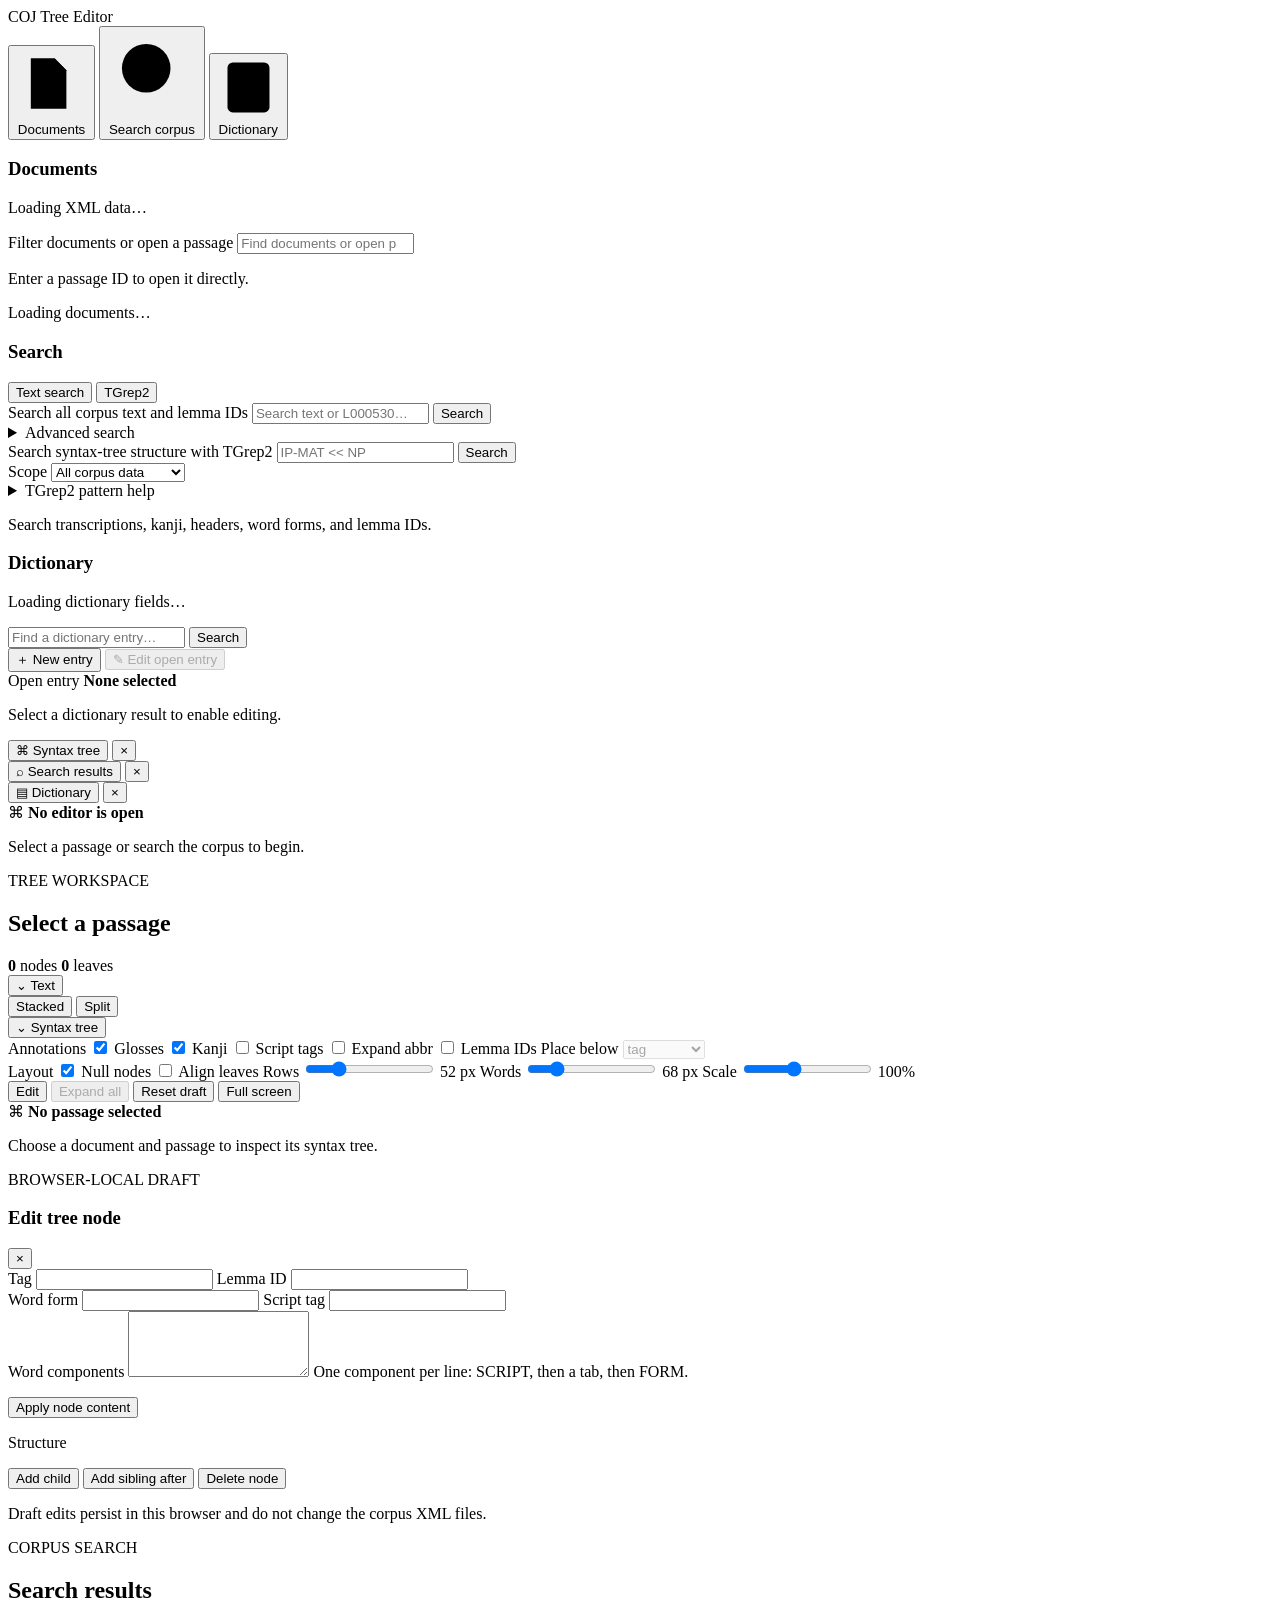
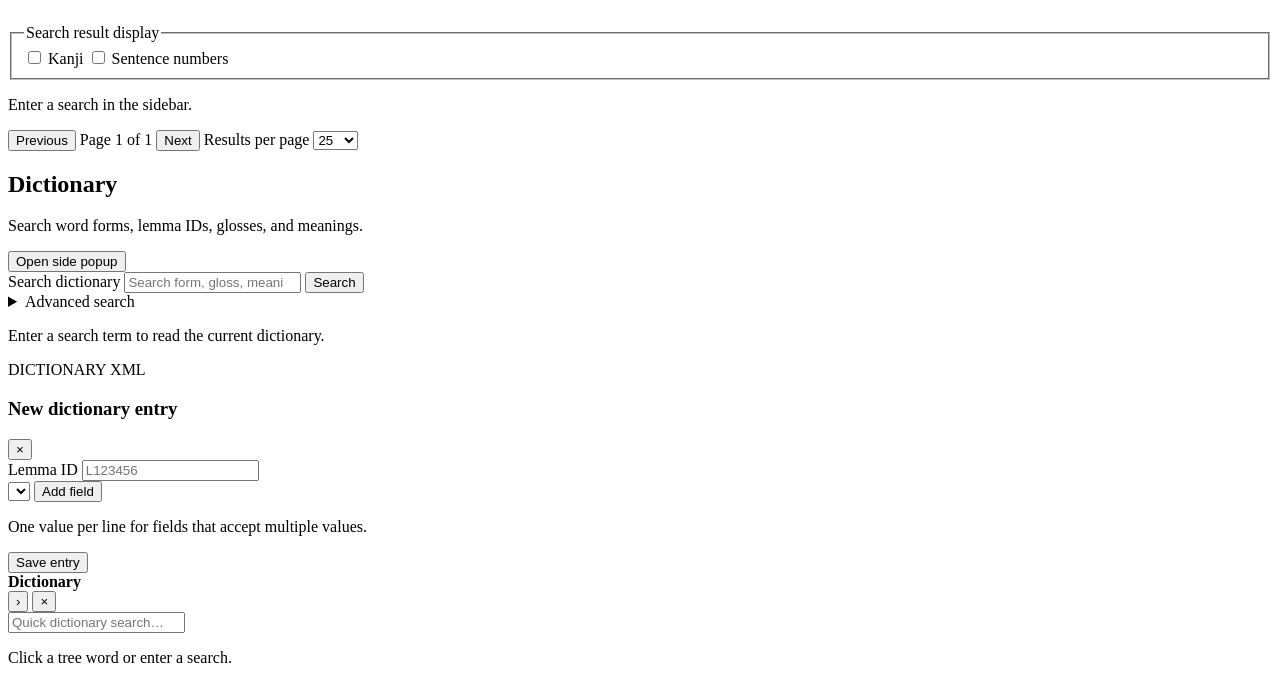
==== treditor/templates/index.html @ b29018e0 "Added Expand abbr Function between Script tags and Lemma IDs" ====
<!doctype html>
<html lang="en">
<head>
  <meta charset="utf-8">
  <meta name="viewport" content="width=device-width, initial-scale=1">
  <title>COJ Tree Editor</title>
  <link rel="stylesheet" href="/static/style.css">
</head>
<body>
  <header class="app-header">
    <div class="brand">
      <span class="brand-mark">COJ</span>
      <span class="brand-name">Tree Editor</span>
    </div>
  </header>

  <main class="workspace">
    <nav class="activity-bar" aria-label="Primary activity">
      <button type="button" id="activity-explorer" class="activity-button active" data-sidebar-view="explorer" aria-label="Documents" title="Documents" aria-pressed="true">
        <svg viewBox="0 0 24 24" aria-hidden="true">
          <path d="M5 3.5h8l4 4v13H5z"/>
          <path d="M13 3.5v4h4M8 11h6M8 15h6"/>
          <circle cx="8" cy="11" r="1"/><circle cx="14" cy="11" r="1"/><circle cx="11" cy="15" r="1"/>
        </svg>
        <span class="sr-only">Documents</span>
      </button>
      <button type="button" id="activity-search" class="activity-button" data-sidebar-view="search" aria-label="Search corpus" title="Search corpus" aria-pressed="false">
        <svg viewBox="0 0 24 24" aria-hidden="true">
          <circle cx="10.5" cy="10.5" r="6.5"/>
          <path d="m15.5 15.5 5 5"/>
        </svg>
        <span class="sr-only">Search corpus</span>
      </button>
      <button type="button" id="activity-dictionary" class="activity-button" data-sidebar-view="dictionary" data-open-editor="dictionary" aria-label="Dictionary" title="Dictionary" aria-pressed="false">
        <svg viewBox="0 0 24 24" aria-hidden="true">
          <rect x="4" y="2.5" width="16" height="19" rx="2"/>
          <path d="M8 2.5v19M11 16l2.2-8h1.6l2.2 8M11.8 13h4.4"/>
          <path d="M5.6 7.2h.8M5.6 11.2h.8M5.6 15.2h.8"/>
        </svg>
        <span class="sr-only">Dictionary</span>
      </button>
    </nav>

    <aside id="primary-sidebar" class="navigation-pane" aria-label="Sidebar">
      <section id="sidebar-explorer" class="sidebar-view documents-pane" aria-label="Documents">
        <div class="pane-heading">
          <h1>Documents</h1>
          <p id="data-summary" class="sidebar-data-summary">Loading XML data…</p>
        </div>
        <label class="search-field">
          <span class="sr-only">Filter documents or open a passage</span>
          <input id="document-search" type="search" placeholder="Find documents or open passages" autocomplete="off">
        </label>
        <p id="search-message" class="search-message">Enter a passage ID to open it directly.</p>
        <div id="document-groups" class="document-groups">
          <div class="loading-card">Loading documents…</div>
        </div>
      </section>

      <section id="sidebar-search" class="sidebar-view search-sidebar hidden" aria-label="Search">
        <div class="pane-heading">
          <h1>Search</h1>
        </div>
        <div class="search-mode-switch" role="tablist" aria-label="Search type">
          <button type="button" id="search-mode-text" class="active" role="tab" aria-selected="true">Text search</button>
          <button type="button" id="search-mode-tgrep" role="tab" aria-selected="false">TGrep2</button>
        </div>
        <div id="text-search-controls">
          <form id="global-search-form" class="global-search-form">
            <label class="search-field">
              <span class="sr-only">Search all corpus text and lemma IDs</span>
              <input id="global-search" type="search" placeholder="Search text or L000530…" autocomplete="off">
            </label>
            <button type="submit" class="primary-button">Search</button>
          </form>
          <details id="corpus-search-advanced" class="advanced-search">
            <summary>Advanced search</summary>
            <div class="advanced-search-fields">
              <label>Scope
                <select id="corpus-search-scope">
                  <option value="text,trees">All corpus data</option>
                  <option value="text">Texts under editing</option>
                  <option value="trees">Uploaded trees</option>
                </select>
              </label>
              <fieldset>
                <legend>Search in</legend>
                <label><input type="checkbox" name="corpus-field" value="transcription" checked> Transcription</label>
                <label><input type="checkbox" name="corpus-field" value="kanji" checked> Kanji</label>
                <label><input type="checkbox" name="corpus-field" value="word_forms" checked> Word forms</label>
                <label><input type="checkbox" name="corpus-field" value="lemma_ids" checked> Lemma IDs</label>
              </fieldset>
              <fieldset class="corpus-match-options">
                <legend>Match</legend>
                <label><span class="sr-only">Match mode</span>
                  <select id="corpus-search-match">
                    <option value="contains">Contains</option>
                    <option value="whole">Whole word</option>
                    <option value="exact">Exact field</option>
                  </select>
                </label>
                <label><input type="checkbox" id="corpus-search-ignore-spaces"> Ignore spaces</label>
                <label><input type="checkbox" id="corpus-search-case"> Match case</label>
              </fieldset>
            </div>
          </details>
        </div>
        <div id="tgrep-search-controls" class="hidden">
          <form id="tgrep-search-form" class="global-search-form">
            <label class="search-field">
              <span class="sr-only">Search syntax-tree structure with TGrep2</span>
              <input id="tgrep-search" type="text" placeholder="IP-MAT &lt;&lt; NP" autocomplete="off" spellcheck="false">
            </label>
            <button type="submit" class="primary-button">Search</button>
          </form>
          <label class="tgrep-scope">Scope
            <select id="tgrep-search-scope">
              <option value="text,trees">All corpus data</option>
              <option value="text">Texts under editing</option>
              <option value="trees">Uploaded trees</option>
            </select>
          </label>
          <details class="advanced-search tgrep-help">
            <summary>TGrep2 pattern help</summary>
            <div class="tgrep-help-content">
              <p>Node labels are exact; wrap a label in <code>/…/</code> for a regular expression. Multiple relationships are ANDed.</p>
              <dl>
                <div><dt><code>A &lt; B</code></dt><dd>A immediately dominates B</dd></div>
                <div><dt><code>A &lt;&lt; B</code></dt><dd>A dominates B</dd></div>
                <div><dt><code>A &gt; B</code></dt><dd>A is immediately dominated by B</dd></div>
                <div><dt><code>A $ B</code></dt><dd>A and B are sisters</dd></div>
                <div><dt><code>A . B</code></dt><dd>A immediately precedes B</dd></div>
                <div><dt><code>A .. B</code></dt><dd>A precedes B</dd></div>
                <div><dt><code>A !&lt;&lt; B</code></dt><dd>A does not dominate B</dd></div>
              </dl>
              <p>COJ selectors: <code>tag=</code>, <code>form=</code>, <code>lemma=</code>, and <code>phon=</code>. Use <code>__</code> for any node. Multiple attributes on one node must be grouped in brackets, for example <code>[form=no &amp; phon=PHON]</code>.</p>
              <div class="tgrep-examples" aria-label="Example patterns">
                <button type="button" data-tgrep-example="IP-MAT &lt;&lt; NP">IP-MAT &lt;&lt; NP</button>
                <button type="button" data-tgrep-example="IP-MAT &lt; IP-ARG &lt; VB">IP-MAT &lt; IP-ARG &lt; VB</button>
                <button type="button" data-tgrep-example="lemma=L000530">lemma=L000530</button>
                <button type="button" data-tgrep-example="[form=no &amp; phon=PHON]">[form=no &amp; phon=PHON]</button>
                <button type="button" data-tgrep-example="NP &lt;&lt; [form=no &amp; phon=PHON]">NP &lt;&lt; [form=no &amp; phon=PHON]</button>
              </div>
              <p class="tgrep-help-note">This editor supports the flat core of TGrep2 patterns; grouped subpatterns and named-node backreferences are not included.</p>
            </div>
          </details>
        </div>
        <p id="global-search-message" class="search-message">Search transcriptions, kanji, headers, word forms, and lemma IDs.</p>
      </section>

      <section id="sidebar-dictionary" class="sidebar-view dictionary-sidebar hidden" aria-label="Dictionary">
        <div class="pane-heading">
          <h1>Dictionary</h1>
          <p id="dictionary-sidebar-summary">Loading dictionary fields…</p>
        </div>
        <form id="dictionary-sidebar-search" class="sidebar-dictionary-search">
          <input id="dictionary-sidebar-input" type="search" placeholder="Find a dictionary entry…" autocomplete="off" aria-label="Find a dictionary entry">
          <button type="submit" class="primary-button">Search</button>
        </form>
        <div class="dictionary-sidebar-actions">
          <button type="button" id="new-dictionary-entry" class="primary-button">＋ New entry</button>
          <button type="button" id="edit-dictionary-entry" class="tool-button" disabled>✎ Edit open entry</button>
        </div>
        <div class="dictionary-sidebar-selection">
          <span>Open entry</span>
          <strong id="dictionary-selected-entry">None selected</strong>
          <p>Select a dictionary result to enable editing.</p>
        </div>
      </section>
    </aside>

    <section class="detail-pane">
      <nav id="editor-tabs" class="editor-tabs hidden" aria-label="Open editors">
        <div id="editor-tab-tree" class="editor-tab hidden" data-editor-tab="tree">
          <button type="button" class="editor-tab-label" data-editor-page="tree">
            <span class="editor-tab-icon" aria-hidden="true">⌘</span>
            <span id="editor-tree-label">Syntax tree</span>
          </button>
          <button type="button" class="editor-tab-close" data-close-editor="tree" aria-label="Close syntax tree">×</button>
        </div>
        <div id="editor-tab-search" class="editor-tab hidden" data-editor-tab="search">
          <button type="button" class="editor-tab-label" data-editor-page="search">
            <span class="editor-tab-icon" aria-hidden="true">⌕</span>
            <span>Search results</span>
          </button>
          <button type="button" class="editor-tab-close" data-close-editor="search" aria-label="Close search results">×</button>
        </div>
        <div id="editor-tab-dictionary" class="editor-tab hidden" data-editor-tab="dictionary">
          <button type="button" class="editor-tab-label" data-editor-page="dictionary">
            <span class="editor-tab-icon" aria-hidden="true">▤</span>
            <span>Dictionary</span>
          </button>
          <button type="button" class="editor-tab-close" data-close-editor="dictionary" aria-label="Close dictionary">×</button>
        </div>
      </nav>

      <section id="editor-empty" class="editor-empty">
        <span class="empty-icon" aria-hidden="true">⌘</span>
        <strong>No editor is open</strong>
        <p>Select a passage or search the corpus to begin.</p>
      </section>

      <section id="editor-page-tree" class="editor-page hidden">
        <div class="detail-header">
          <div>
            <p id="detail-breadcrumb" class="eyebrow">TREE WORKSPACE</p>
            <h2 id="detail-title">Select a passage</h2>
          </div>
          <div id="tree-stats" class="tree-stats hidden" aria-label="Tree statistics">
            <span><strong id="node-count">0</strong> nodes</span>
            <span><strong id="leaf-count">0</strong> leaves</span>
          </div>
        </div>

        <section class="tab-content" id="tab-tree">
          <section id="text-panel" class="text-panel hidden" aria-label="Text">
            <header class="text-panel-header">
              <button type="button" id="toggle-text" class="text-panel-toggle" aria-expanded="true" aria-controls="text-panel-body">
                <span class="disclosure-icon" aria-hidden="true">⌄</span>
                <span>Text</span>
              </button>
              <div class="text-layout-switch" aria-label="Text layout">
                <button type="button" data-text-layout="stacked">Stacked</button>
                <button type="button" class="active" data-text-layout="two-column">Split</button>
              </div>
            </header>
            <div id="text-panel-body" class="text-panel-body">
              <div id="raw-text-lines" class="raw-text-lines two-column"></div>
            </div>
          </section>

          <section id="tree-panel" class="tree-panel">
            <header class="tree-panel-header">
              <button type="button" id="toggle-tree-panel" class="tree-panel-toggle" aria-expanded="true" aria-controls="tree-panel-body">
                <span class="disclosure-icon" aria-hidden="true">⌄</span>
                <span>Syntax tree</span>
              </button>
            </header>
            <div id="tree-panel-body" class="tree-panel-body">
              <div class="tree-toolbar" aria-label="Tree display settings">
                <div class="toolbar-group annotation-settings">
                  <span class="toolbar-label">Annotations</span>
                  <label class="toggle"><input type="checkbox" id="tog-gloss" checked> Glosses</label>
                  <label class="toggle"><input type="checkbox" id="tog-tree-kanji" checked> Kanji</label>
                  <label class="toggle"><input type="checkbox" id="tog-phon"> Script tags</label>
                  <label class="toggle"><input type="checkbox" id="tog-full-tags"> Expand abbr</label>
                  <label class="toggle"><input type="checkbox" id="tog-lemma"> Lemma IDs</label>
                  <label id="lemma-position-control" class="select-control hidden">
                    <span>Place below</span>
                    <select id="lemma-position" disabled>
                      <option value="tag" selected>tag</option>
                      <option value="form">word form</option>
                    </select>
                  </label>
                </div>
                <div class="toolbar-group layout-settings">
                  <span class="toolbar-label">Layout</span>
                  <label class="toggle"><input type="checkbox" id="tog-null" checked> Null nodes</label>
                  <label class="toggle"><input type="checkbox" id="tog-bottomup"> Align leaves</label>
                  <label class="spacing-control">
                    <span>Rows</span>
                    <input type="range" id="slider-rowh" min="32" max="120" value="52" step="4">
                    <output id="slider-rowh-val">52 px</output>
                  </label>
                  <label class="spacing-control">
                    <span>Words</span>
                    <input type="range" id="slider-colw" min="28" max="240" value="68" step="4">
                    <output id="slider-colw-val">68 px</output>
                  </label>
                  <label class="spacing-control">
                    <span>Scale</span>
                    <input type="range" id="slider-scale" min="50" max="180" value="100" step="10">
                    <output id="slider-scale-val">100%</output>
                  </label>
                </div>
                <div class="toolbar-group toolbar-actions">
                  <button type="button" id="toggle-edit-mode" class="tool-button" aria-pressed="false">Edit</button>
                  <button type="button" id="expand-all" class="tool-button" disabled>Expand all</button>
                  <button type="button" id="reset-tree-draft" class="tool-button hidden">Reset draft</button>
                  <button type="button" id="toggle-fullscreen" class="tool-button">Full screen</button>
                </div>
              </div>

              <div id="tree-container" class="tree-container">
                <div class="empty-state">
                  <span class="empty-icon" aria-hidden="true">⌘</span>
                  <strong>No passage selected</strong>
                  <p>Choose a document and passage to inspect its syntax tree.</p>
                </div>
              </div>

              <aside id="node-editor" class="node-editor hidden" aria-labelledby="node-editor-title">
                <header>
                  <div>
                    <p class="eyebrow">BROWSER-LOCAL DRAFT</p>
                    <h3 id="node-editor-title">Edit tree node</h3>
                  </div>
                  <button type="button" id="close-node-editor" class="icon-button" aria-label="Close node editor">×</button>
                </header>
                <form id="node-editor-form">
                  <label>Tag <input id="node-tag" required autocomplete="off"></label>
                  <label>Lemma ID <input id="node-lemma" autocomplete="off"></label>
                  <div id="leaf-fields" class="editor-fields">
                    <div id="node-simple-fields" class="editor-fields">
                      <label>Word form <input id="node-form" autocomplete="off"></label>
                      <label>Script tag <input id="node-phon" autocomplete="off"></label>
                    </div>
                    <label id="node-parts-field" class="hidden">Word components
                      <textarea id="node-parts" rows="4" spellcheck="false" aria-describedby="node-parts-help"></textarea>
                      <span id="node-parts-help" class="field-help">One component per line: SCRIPT, then a tab, then FORM.</span>
                    </label>
                  </div>
                  <p id="node-kind-note" class="node-kind-note"></p>
                  <button type="submit" class="primary-button">Apply node content</button>
                </form>
                <div class="node-structure-actions">
                  <p>Structure</p>
                  <button type="button" id="add-child">Add child</button>
                  <button type="button" id="add-sibling">Add sibling after</button>
                  <button type="button" id="delete-node" class="danger-button">Delete node</button>
                </div>
                <p class="draft-note">Draft edits persist in this browser and do not change the corpus XML files.</p>
              </aside>
            </div>
          </section>
        </section>

      </section>

      <section id="editor-page-search" class="editor-page search-page hidden">
        <header class="search-results-header">
          <div>
            <p class="eyebrow">CORPUS SEARCH</p>
            <h2 id="search-results-title">Search results</h2>
          </div>
          <div class="search-results-summary">
            <span id="search-result-count" class="search-result-count"></span>
            <fieldset class="search-display-options">
              <legend class="sr-only">Search result display</legend>
              <label><input type="checkbox" id="search-show-kanji"> Kanji</label>
              <label><input type="checkbox" id="search-show-sentence-numbers"> Sentence numbers</label>
            </fieldset>
          </div>
        </header>
        <p id="search-results-message" class="search-results-message">Enter a search in the sidebar.</p>
        <div id="search-results" class="search-results"></div>
        <nav id="search-pagination" class="search-pagination hidden" aria-label="Search result pages">
          <button type="button" id="search-page-previous">Previous</button>
          <span id="search-page-status">Page 1 of 1</span>
          <button type="button" id="search-page-next">Next</button>
          <label>Results per page
            <select id="search-page-size">
              <option value="10">10</option>
              <option value="25" selected>25</option>
              <option value="50">50</option>
              <option value="100">100</option>
            </select>
          </label>
        </nav>
      </section>

      <section id="editor-page-dictionary" class="editor-page dictionary-page hidden">
        <div class="dictionary-toolbar">
          <div>
            <h2>Dictionary</h2>
            <p>Search word forms, lemma IDs, glosses, and meanings.</p>
          </div>
          <button type="button" id="toggle-dictionary-popup" class="tool-button">Open side popup</button>
        </div>
        <form id="dictionary-search-form" class="dictionary-search-form">
          <label class="dictionary-search">
            <span class="sr-only">Search dictionary</span>
            <input id="dict-input" type="search" placeholder="Search form, gloss, meaning, or lemma ID…" autocomplete="off">
          </label>
          <button type="submit" class="primary-button">Search</button>
        </form>
        <details id="dictionary-advanced" class="advanced-search dictionary-advanced">
          <summary>Advanced search</summary>
          <div class="advanced-search-fields dictionary-advanced-fields">
            <fieldset>
              <legend>Search in</legend>
              <div id="dictionary-field-options" class="dictionary-field-options">
                <span>Loading dictionary tags…</span>
              </div>
            </fieldset>
            <div class="dictionary-match-options">
              <label><span class="match-option-label" title="Contains: query appears anywhere. Whole word: query must be a complete word. Exact field: the entire selected field must equal the query.">Match <span aria-hidden="true">ⓘ</span></span>
                <select id="dictionary-search-match">
                  <option value="contains">Contains</option>
                  <option value="whole">Whole word</option>
                  <option value="exact">Exact field</option>
                </select>
              </label>
              <label class="advanced-checkbox"><input type="checkbox" id="dictionary-search-case"> Match case</label>
            </div>
          </div>
        </details>
        <p id="dict-message" class="dictionary-message">Enter a search term to read the current dictionary.</p>
        <div class="dictionary-layout">
          <div id="dict-results" class="dictionary-results"></div>
          <article id="dict-entry" class="dictionary-entry hidden"></article>
        </div>
        <aside id="dictionary-entry-editor" class="dictionary-entry-editor hidden" aria-labelledby="dictionary-entry-editor-title">
          <header>
            <div>
              <p class="eyebrow">DICTIONARY XML</p>
              <h3 id="dictionary-entry-editor-title">New dictionary entry</h3>
            </div>
            <button type="button" id="close-dictionary-entry-editor" class="icon-button" aria-label="Close dictionary entry editor">×</button>
          </header>
          <form id="dictionary-entry-form">
            <label>Lemma ID <input id="dictionary-entry-id" required placeholder="L123456" autocomplete="off"></label>
            <div id="dictionary-entry-fields" class="dictionary-entry-fields"></div>
            <div class="dictionary-add-field">
              <select id="dictionary-add-field" aria-label="Dictionary field to add"></select>
              <button type="button" id="add-dictionary-field" class="tool-button">Add field</button>
            </div>
            <p id="dictionary-editor-message" class="dictionary-message">One value per line for fields that accept multiple values.</p>
            <button type="submit" class="primary-button">Save entry</button>
          </form>
        </aside>
      </section>

      <aside id="dictionary-popup" class="dictionary-popup hidden" aria-label="Dictionary quick reference">
        <header>
          <strong>Dictionary</strong>
          <div>
            <button type="button" id="collapse-dictionary-popup" class="icon-button" aria-label="Collapse dictionary popup">›</button>
            <button type="button" id="close-dictionary-popup" class="icon-button" aria-label="Close dictionary popup">×</button>
          </div>
        </header>
        <div id="dictionary-popup-body" class="dictionary-popup-body">
          <form id="popup-dictionary-form" class="popup-dictionary-form">
            <input id="popup-dict-input" type="search" placeholder="Quick dictionary search…" autocomplete="off" aria-label="Quick dictionary search">
          </form>
          <p id="popup-dict-message" class="dictionary-message">Click a tree word or enter a search.</p>
          <div id="popup-dict-results" class="dictionary-results"></div>
          <article id="popup-dict-entry" class="dictionary-entry hidden"></article>
        </div>
      </aside>

      <div id="app-message" class="app-message hidden" role="alert"></div>
    </section>
  </main>

  <script id="tree-tag-names" type="application/json">{{ tag_names|tojson }}</script>
  <script src="/static/app.js"></script>
</body>
</html>
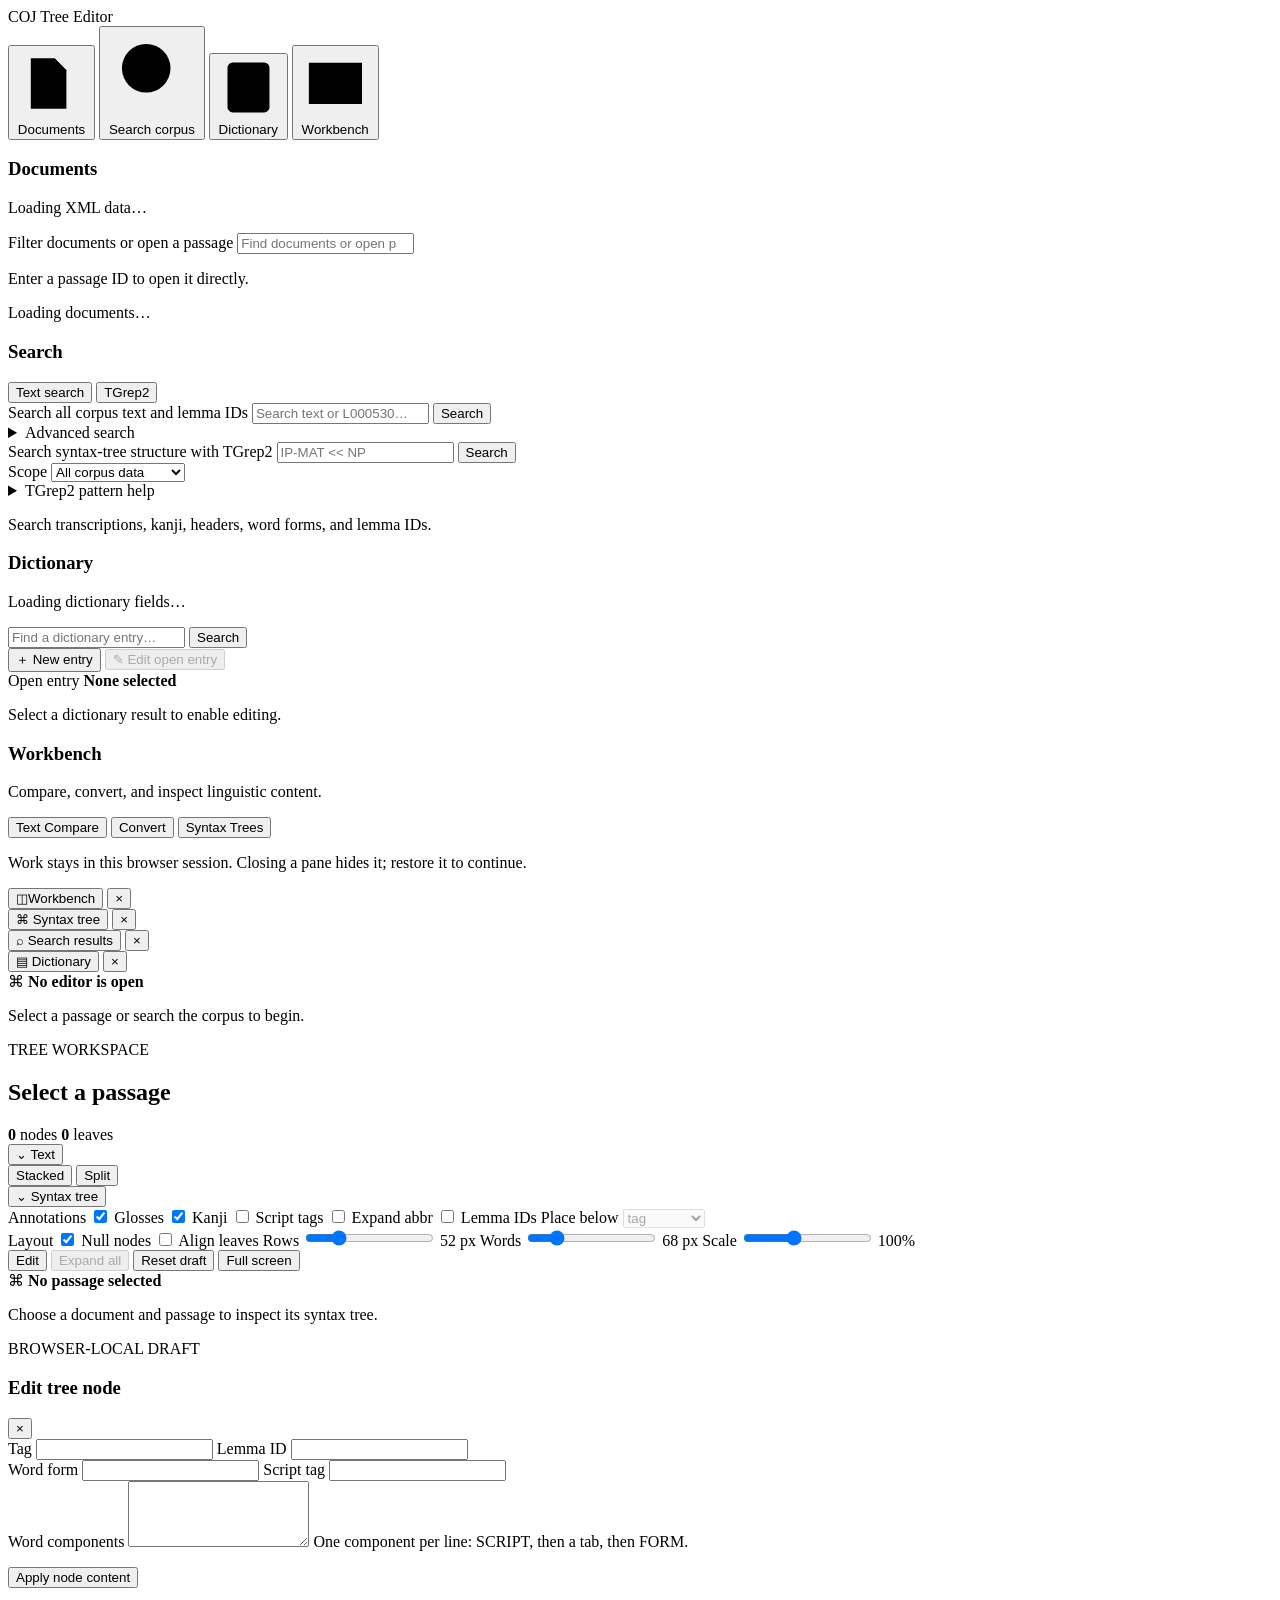
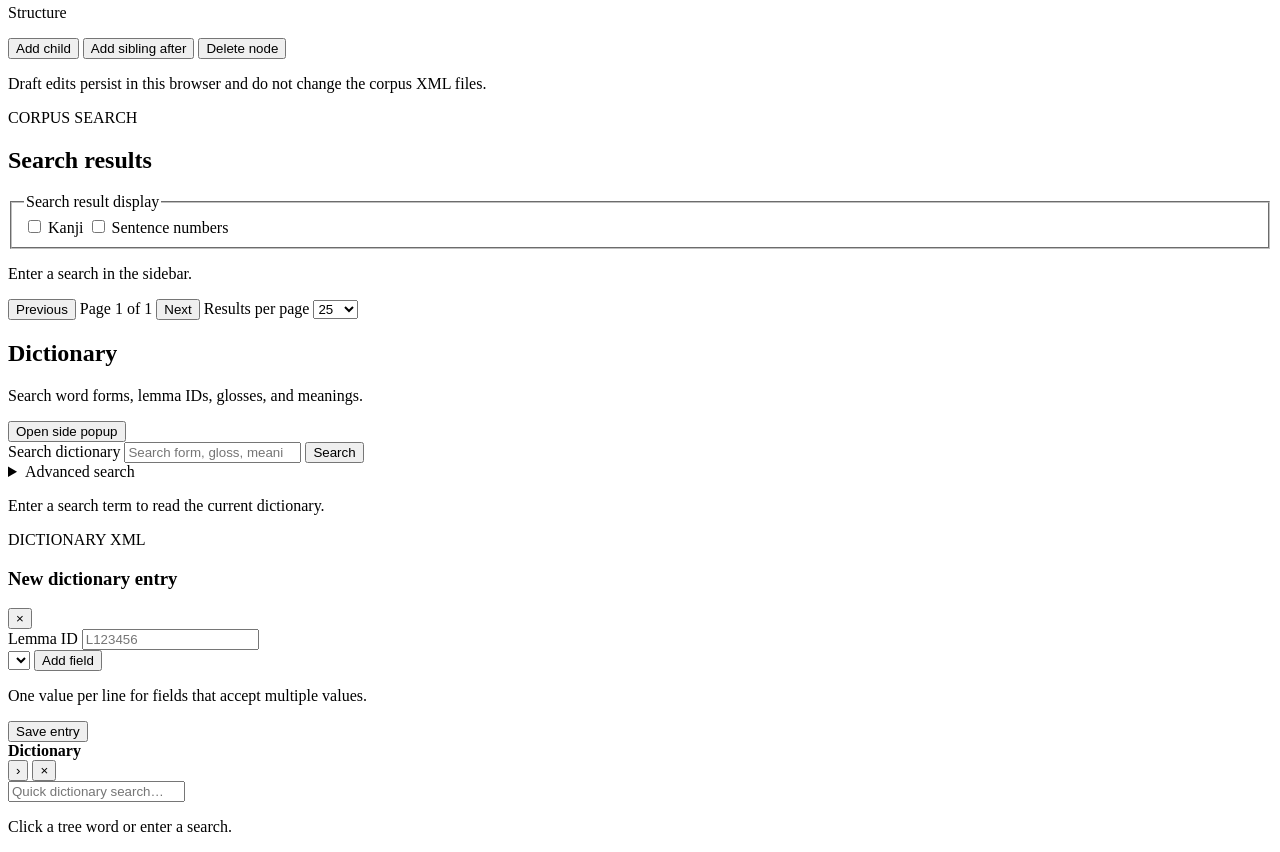
==== commit 2cc6e1c8: "Workbench" ====
--- a/treditor/templates/index.html
+++ b/treditor/templates/index.html
@@ -5,6 +5,7 @@
   <meta name="viewport" content="width=device-width, initial-scale=1">
   <title>COJ Tree Editor</title>
   <link rel="stylesheet" href="/static/style.css">
+  <link rel="stylesheet" href="/static/workbench.css">
 </head>
 <body>
   <header class="app-header">
@@ -38,6 +39,10 @@
           <path d="M5.6 7.2h.8M5.6 11.2h.8M5.6 15.2h.8"/>
         </svg>
         <span class="sr-only">Dictionary</span>
+      </button>
+      <button type="button" id="activity-workbench" class="activity-button" data-sidebar-view="workbench" data-open-editor="workbench" aria-label="Workbench" title="Workbench" aria-pressed="false">
+        <svg viewBox="0 0 24 24" aria-hidden="true"><path d="M3 5h18v14H3zM12 5v14M6 9h3M15 9h3M6 13h3M15 13h3"/></svg>
+        <span class="sr-only">Workbench</span>
       </button>
     </nav>
 
@@ -167,10 +172,23 @@
           <p>Select a dictionary result to enable editing.</p>
         </div>
       </section>
+      <section id="sidebar-workbench" class="sidebar-view hidden" aria-label="Workbench">
+        <div class="pane-heading"><h1>Workbench</h1><p>Compare, convert, and inspect linguistic content.</p></div>
+        <div class="wb-mode-list" role="group" aria-label="Workbench mode">
+          <button type="button" data-wb-mode="compare" aria-pressed="true">Text Compare</button>
+          <button type="button" data-wb-mode="convert" aria-pressed="false">Convert</button>
+          <button type="button" data-wb-mode="tree" aria-pressed="false">Syntax Trees</button>
+        </div>
+        <p class="search-message">Work stays in this browser session. Closing a pane hides it; restore it to continue.</p>
+      </section>
     </aside>
 
     <section class="detail-pane">
       <nav id="editor-tabs" class="editor-tabs hidden" aria-label="Open editors">
+        <div id="editor-tab-workbench" class="editor-tab hidden" data-editor-tab="workbench">
+          <button type="button" class="editor-tab-label" data-editor-page="workbench"><span class="editor-tab-icon" aria-hidden="true">◫</span>Workbench</button>
+          <button type="button" class="editor-tab-close" data-close-editor="workbench" aria-label="Close Workbench">×</button>
+        </div>
         <div id="editor-tab-tree" class="editor-tab hidden" data-editor-tab="tree">
           <button type="button" class="editor-tab-label" data-editor-page="tree">
             <span class="editor-tab-icon" aria-hidden="true">⌘</span>
@@ -445,5 +463,7 @@
 
   <script id="tree-tag-names" type="application/json">{{ tag_names|tojson }}</script>
   <script src="/static/app.js"></script>
+  <script src="/static/workbench-core.js"></script>
+  <script src="/static/workbench.js"></script>
 </body>
 </html>
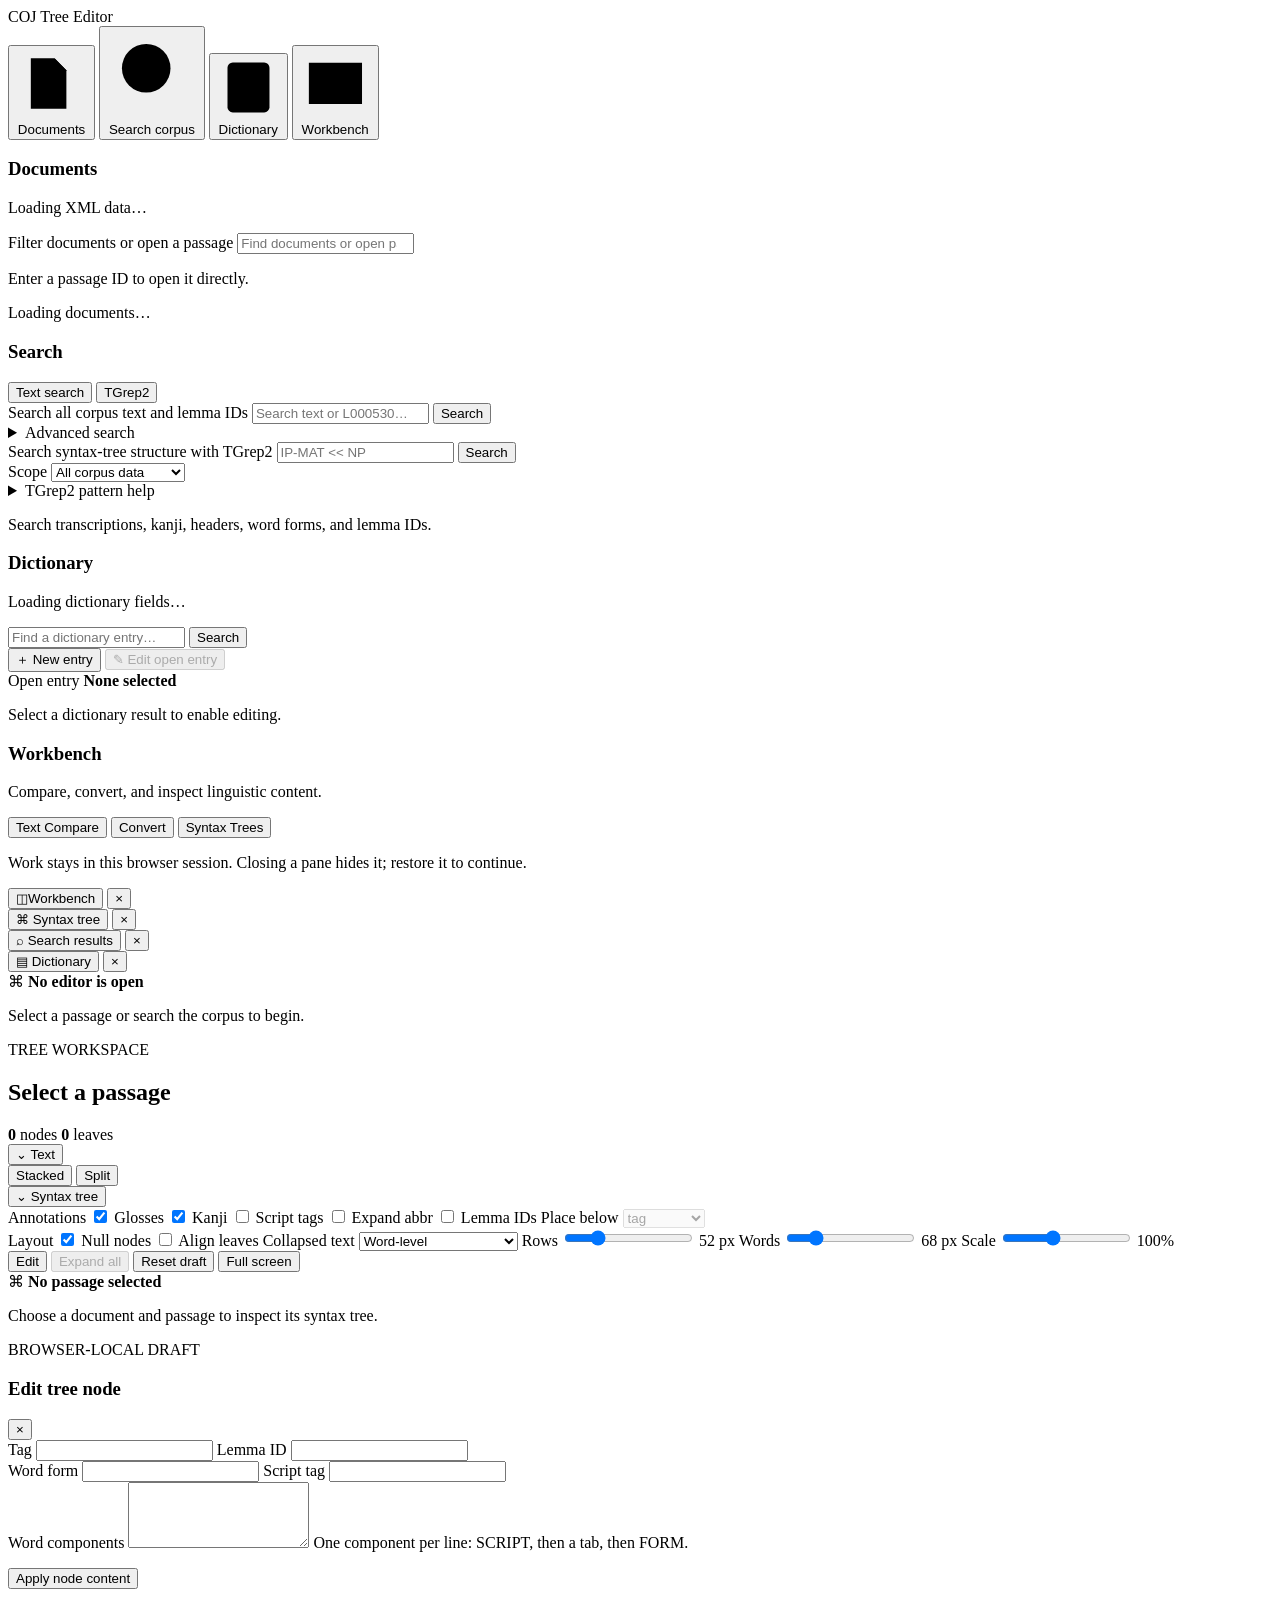
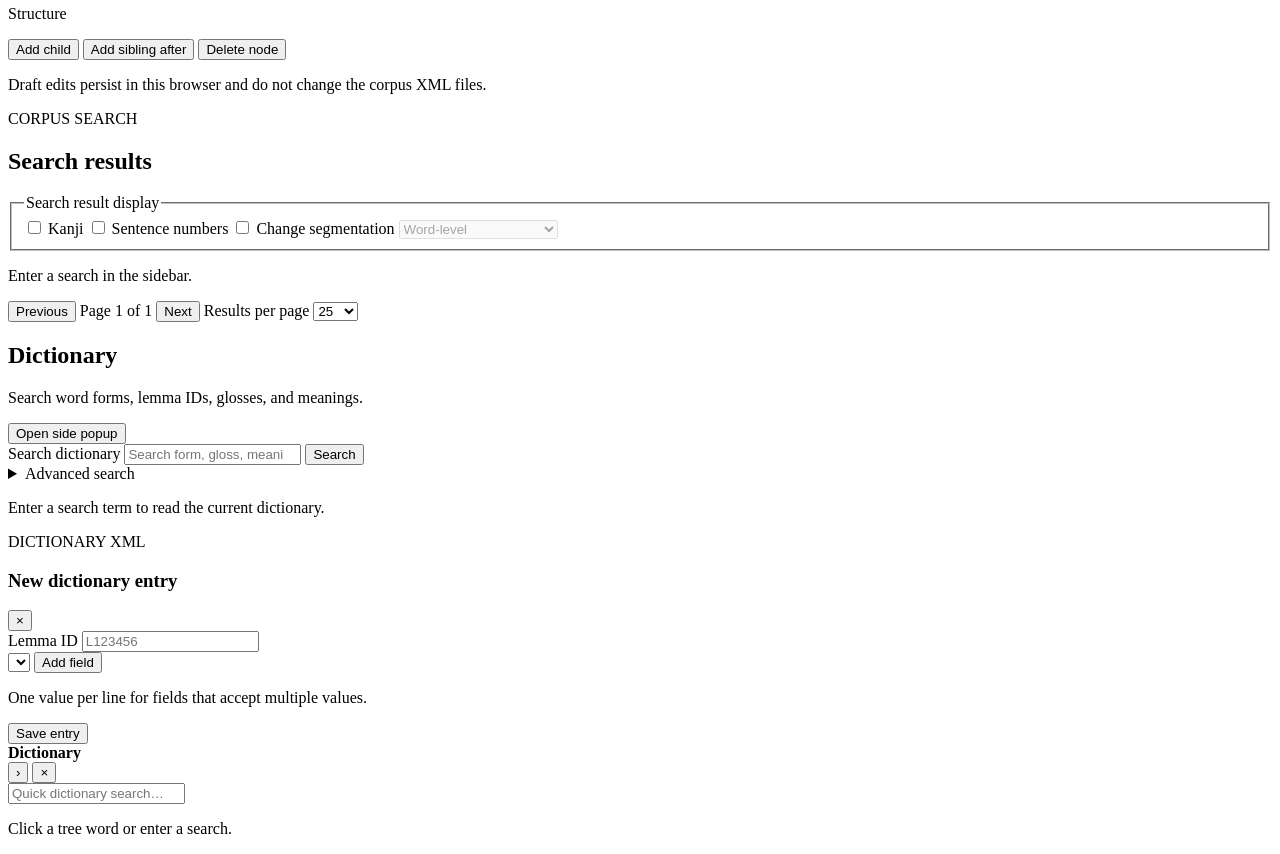
==== commit ac9b3fa9: "Word-level segmentation is the default. Collapsed trees and search results offer all three display m" ====
--- a/treditor/templates/index.html
+++ b/treditor/templates/index.html
@@ -275,6 +275,14 @@
                   <span class="toolbar-label">Layout</span>
                   <label class="toggle"><input type="checkbox" id="tog-null" checked> Null nodes</label>
                   <label class="toggle"><input type="checkbox" id="tog-bottomup"> Align leaves</label>
+                  <label class="select-control">
+                    <span>Collapsed text</span>
+                    <select id="tree-segmentation" aria-label="Collapsed tree segmentation">
+                      <option value="word" selected>Word-level</option>
+                      <option value="terminal">Tree-terminal</option>
+                      <option value="hyphenated">Hyphenated word-level</option>
+                    </select>
+                  </label>
                   <label class="spacing-control">
                     <span>Rows</span>
                     <input type="range" id="slider-rowh" min="32" max="120" value="52" step="4">
@@ -357,6 +365,12 @@
               <legend class="sr-only">Search result display</legend>
               <label><input type="checkbox" id="search-show-kanji"> Kanji</label>
               <label><input type="checkbox" id="search-show-sentence-numbers"> Sentence numbers</label>
+              <label><input type="checkbox" id="search-change-segmentation" aria-controls="search-segmentation"> Change segmentation</label>
+              <select id="search-segmentation" class="hidden" aria-label="Search result segmentation" disabled>
+                <option value="word" selected>Word-level</option>
+                <option value="terminal">Tree-terminal</option>
+                <option value="hyphenated">Hyphenated word-level</option>
+              </select>
             </fieldset>
           </div>
         </header>
@@ -462,6 +476,7 @@
   </main>
 
   <script id="tree-tag-names" type="application/json">{{ tag_names|tojson }}</script>
+  <script src="/static/segmentation.js"></script>
   <script src="/static/app.js"></script>
   <script src="/static/workbench-core.js"></script>
   <script src="/static/workbench.js"></script>
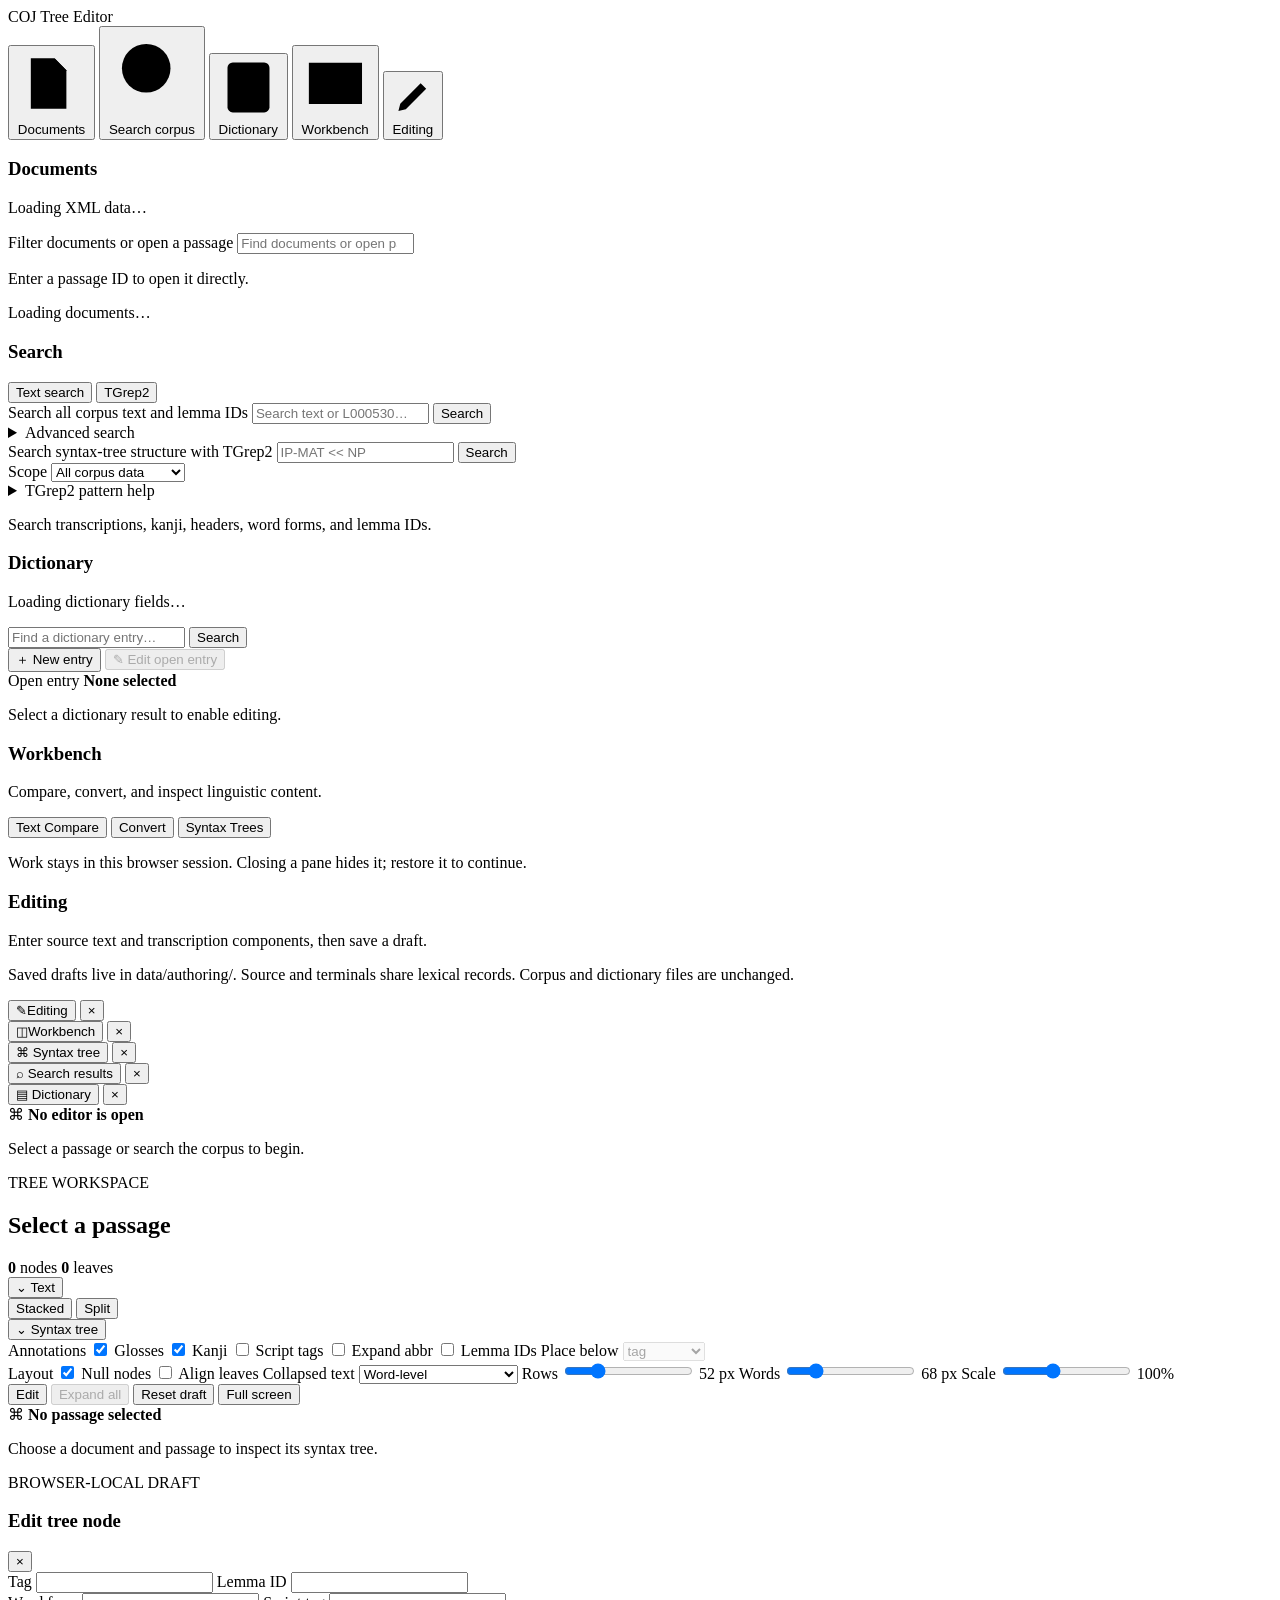
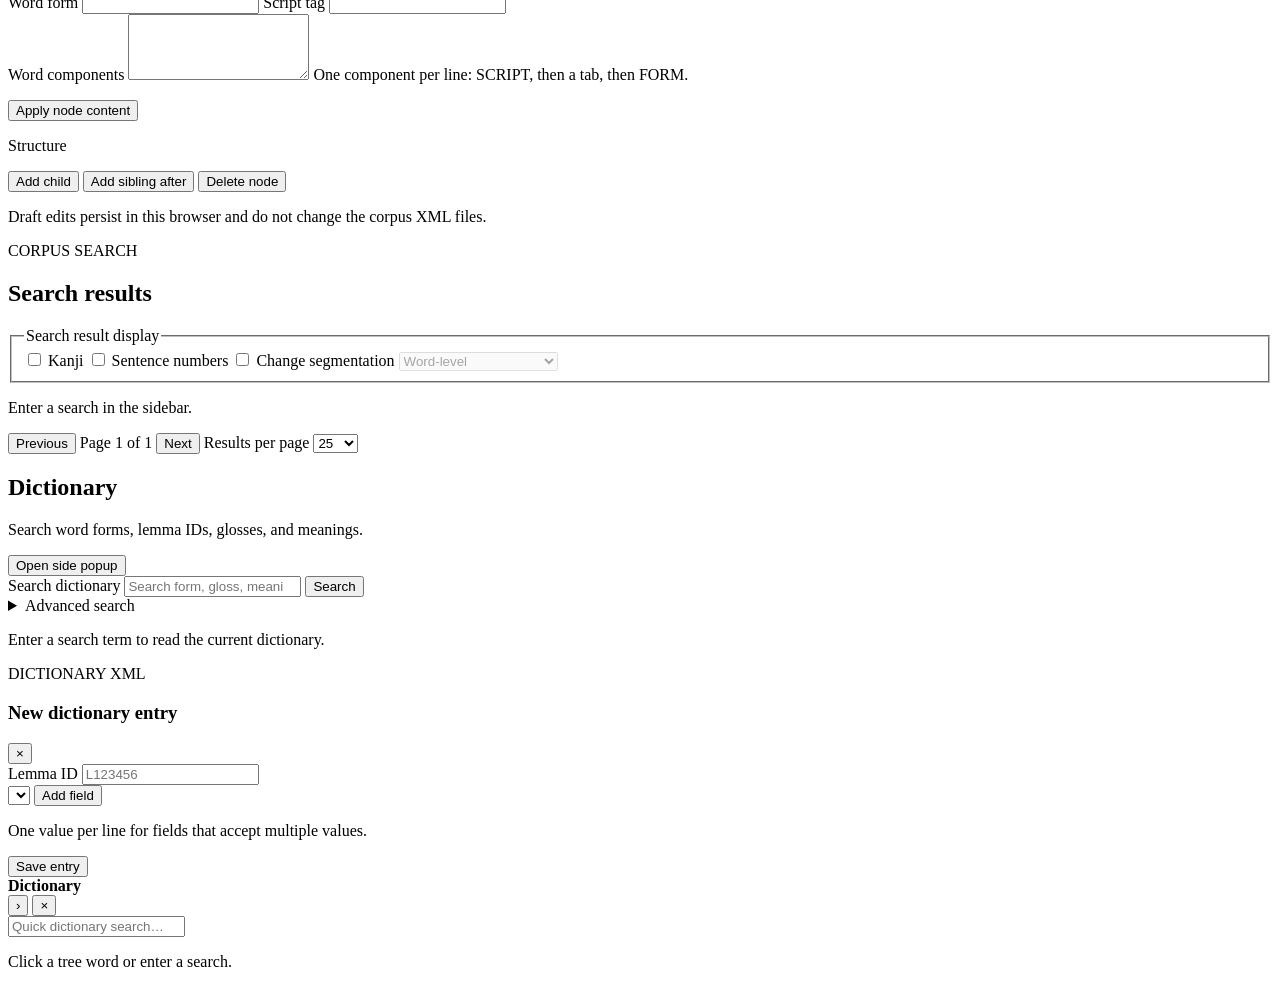
==== commit 023a10cb: "Create Editing Function" ====
--- a/treditor/templates/index.html
+++ b/treditor/templates/index.html
@@ -6,6 +6,7 @@
   <title>COJ Tree Editor</title>
   <link rel="stylesheet" href="/static/style.css">
   <link rel="stylesheet" href="/static/workbench.css">
+  <link rel="stylesheet" href="/static/editing.css">
 </head>
 <body>
   <header class="app-header">
@@ -43,6 +44,10 @@
       <button type="button" id="activity-workbench" class="activity-button" data-sidebar-view="workbench" data-open-editor="workbench" aria-label="Workbench" title="Workbench" aria-pressed="false">
         <svg viewBox="0 0 24 24" aria-hidden="true"><path d="M3 5h18v14H3zM12 5v14M6 9h3M15 9h3M6 13h3M15 13h3"/></svg>
         <span class="sr-only">Workbench</span>
+      </button>
+      <button type="button" id="activity-editing" class="activity-button" data-sidebar-view="editing" data-open-editor="editing" aria-label="Editing" title="Editing" aria-pressed="false">
+        <svg viewBox="0 0 24 24" aria-hidden="true"><path d="m5 16 11-11 3 3-11 11-4 1zM14 7l3 3M4 22h16"/></svg>
+        <span class="sr-only">Editing</span>
       </button>
     </nav>
 
@@ -181,10 +186,18 @@
         </div>
         <p class="search-message">Work stays in this browser session. Closing a pane hides it; restore it to continue.</p>
       </section>
+      <section id="sidebar-editing" class="sidebar-view hidden" aria-label="Editing">
+        <div class="pane-heading"><h1>Editing</h1><p>Enter source text and transcription components, then save a draft.</p></div>
+        <p class="search-message">Saved drafts live in data/authoring/. Source and terminals share lexical records. Corpus and dictionary files are unchanged.</p>
+      </section>
     </aside>
 
     <section class="detail-pane">
       <nav id="editor-tabs" class="editor-tabs hidden" aria-label="Open editors">
+        <div id="editor-tab-editing" class="editor-tab hidden" data-editor-tab="editing">
+          <button type="button" class="editor-tab-label" data-editor-page="editing"><span class="editor-tab-icon" aria-hidden="true">✎</span>Editing</button>
+          <button type="button" class="editor-tab-close" data-close-editor="editing" aria-label="Close Editing">×</button>
+        </div>
         <div id="editor-tab-workbench" class="editor-tab hidden" data-editor-tab="workbench">
           <button type="button" class="editor-tab-label" data-editor-page="workbench"><span class="editor-tab-icon" aria-hidden="true">◫</span>Workbench</button>
           <button type="button" class="editor-tab-close" data-close-editor="workbench" aria-label="Close Workbench">×</button>
@@ -480,5 +493,7 @@
   <script src="/static/app.js"></script>
   <script src="/static/workbench-core.js"></script>
   <script src="/static/workbench.js"></script>
+  <script src="/static/editing-state.js"></script>
+  <script src="/static/editing.js"></script>
 </body>
 </html>
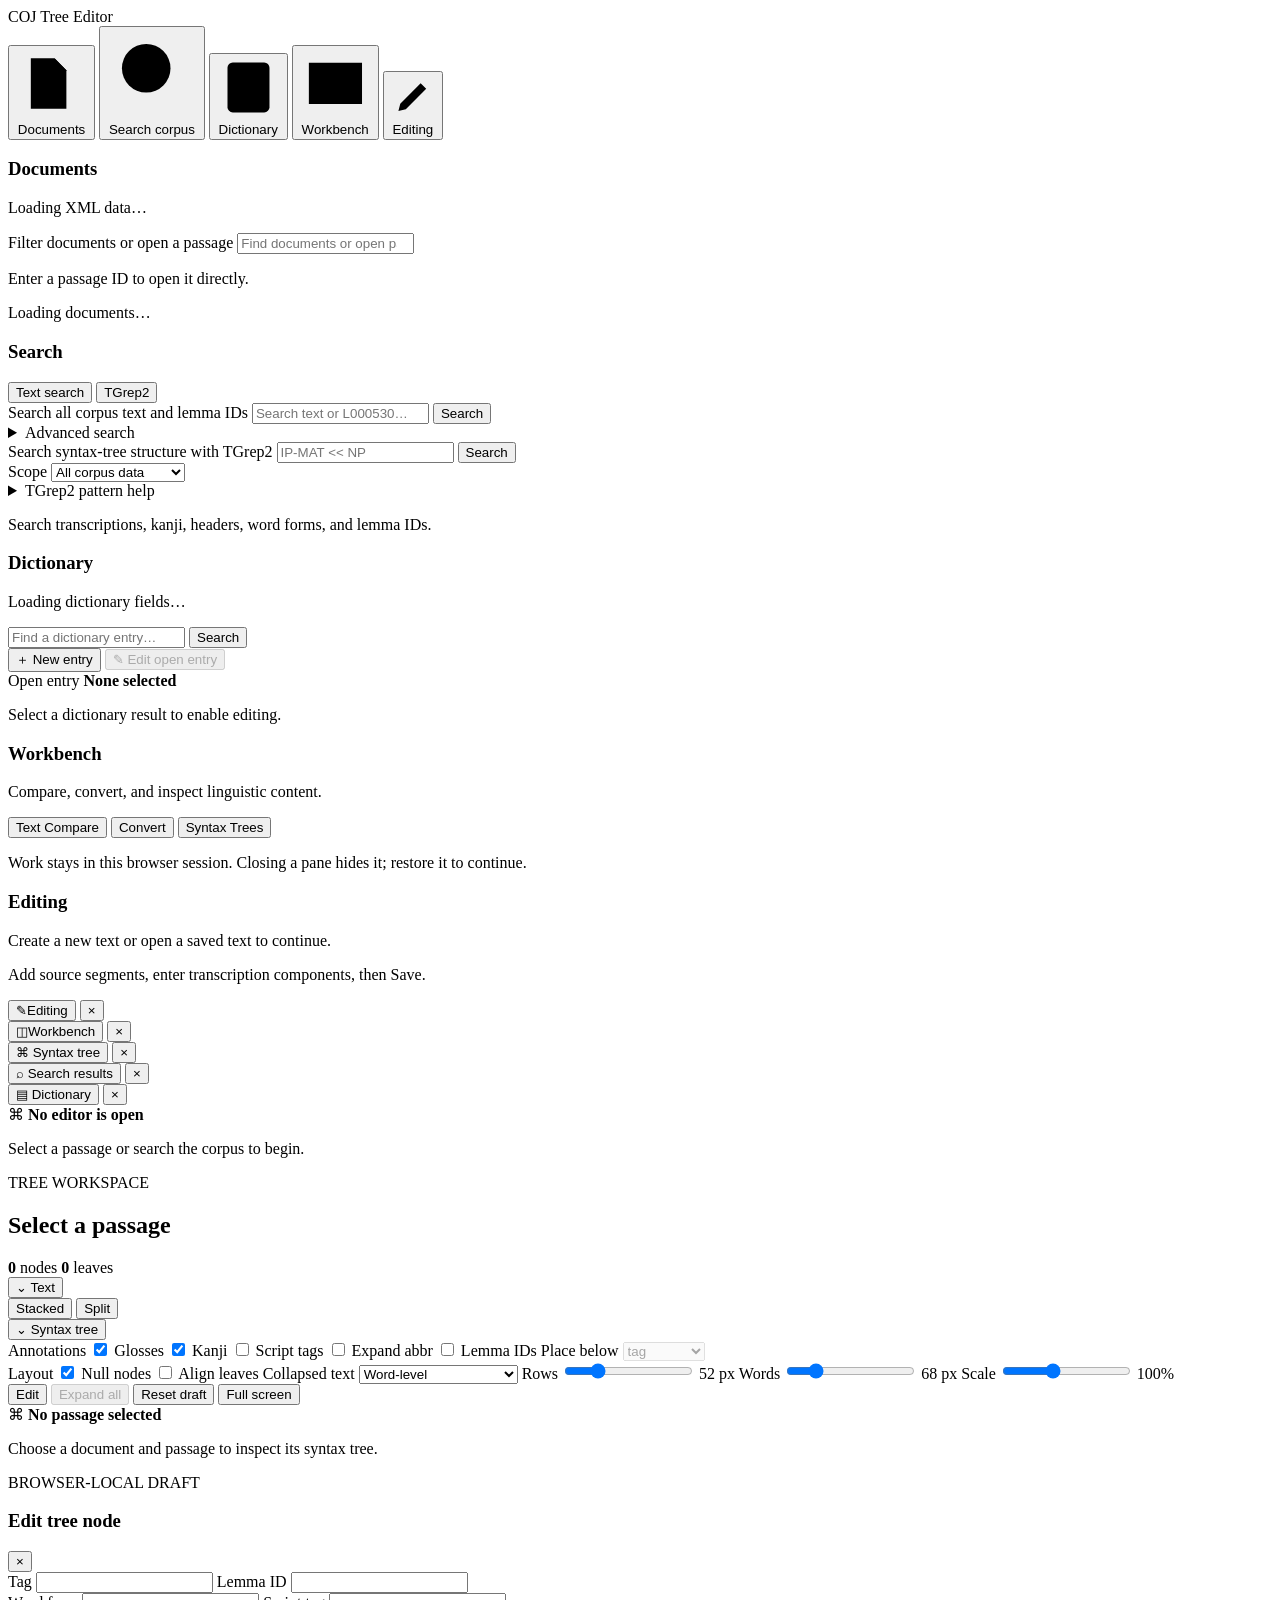
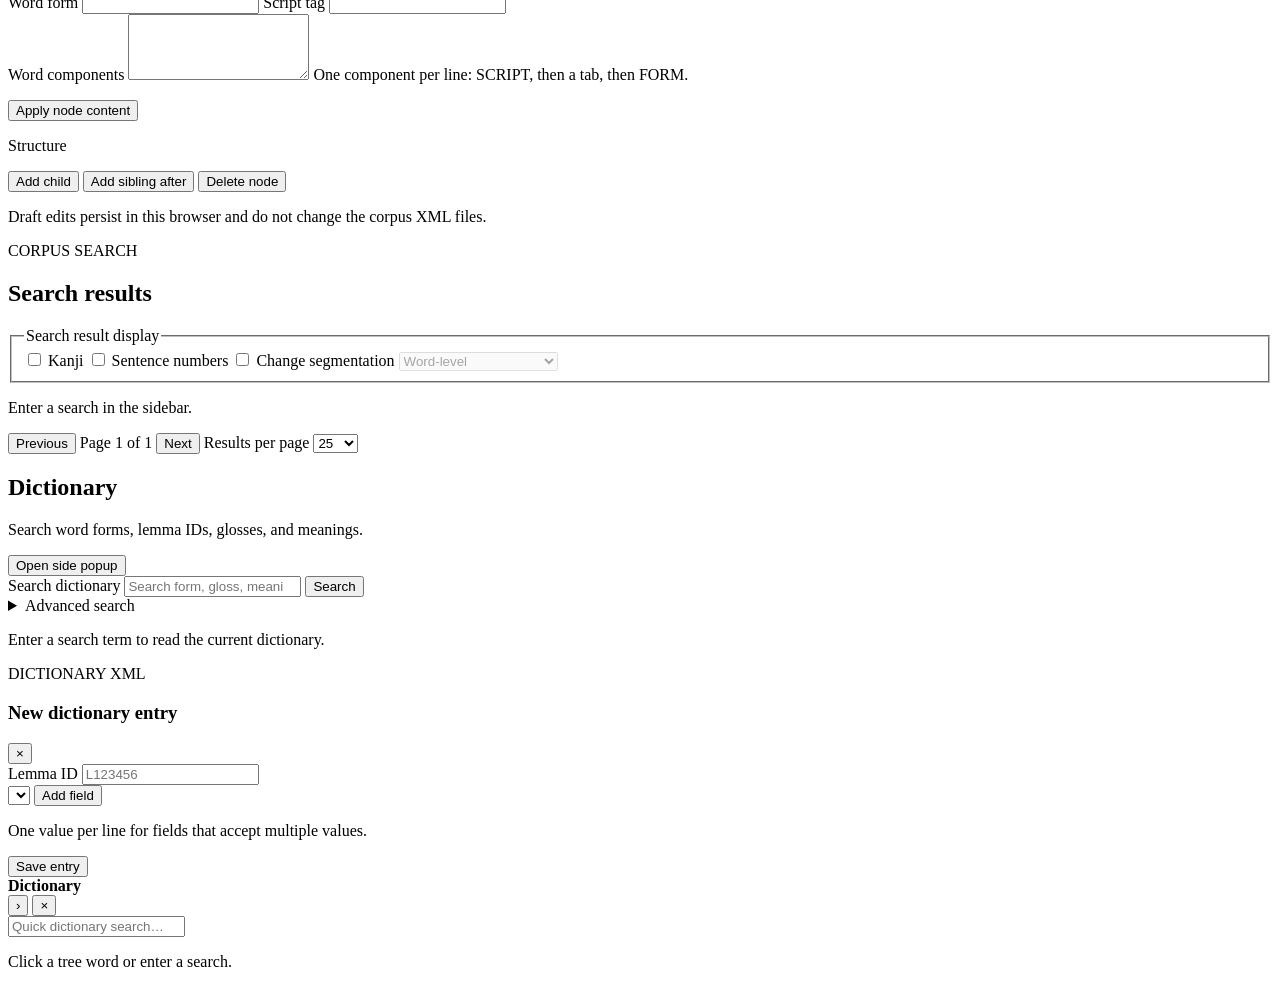
==== commit b4743fc2: "Revise editing function workflow" ====
--- a/treditor/templates/index.html
+++ b/treditor/templates/index.html
@@ -187,8 +187,8 @@
         <p class="search-message">Work stays in this browser session. Closing a pane hides it; restore it to continue.</p>
       </section>
       <section id="sidebar-editing" class="sidebar-view hidden" aria-label="Editing">
-        <div class="pane-heading"><h1>Editing</h1><p>Enter source text and transcription components, then save a draft.</p></div>
-        <p class="search-message">Saved drafts live in data/authoring/. Source and terminals share lexical records. Corpus and dictionary files are unchanged.</p>
+        <div class="pane-heading"><h1>Editing</h1><p>Create a new text or open a saved text to continue.</p></div>
+        <p class="search-message">Add source segments, enter transcription components, then Save.</p>
       </section>
     </aside>
 
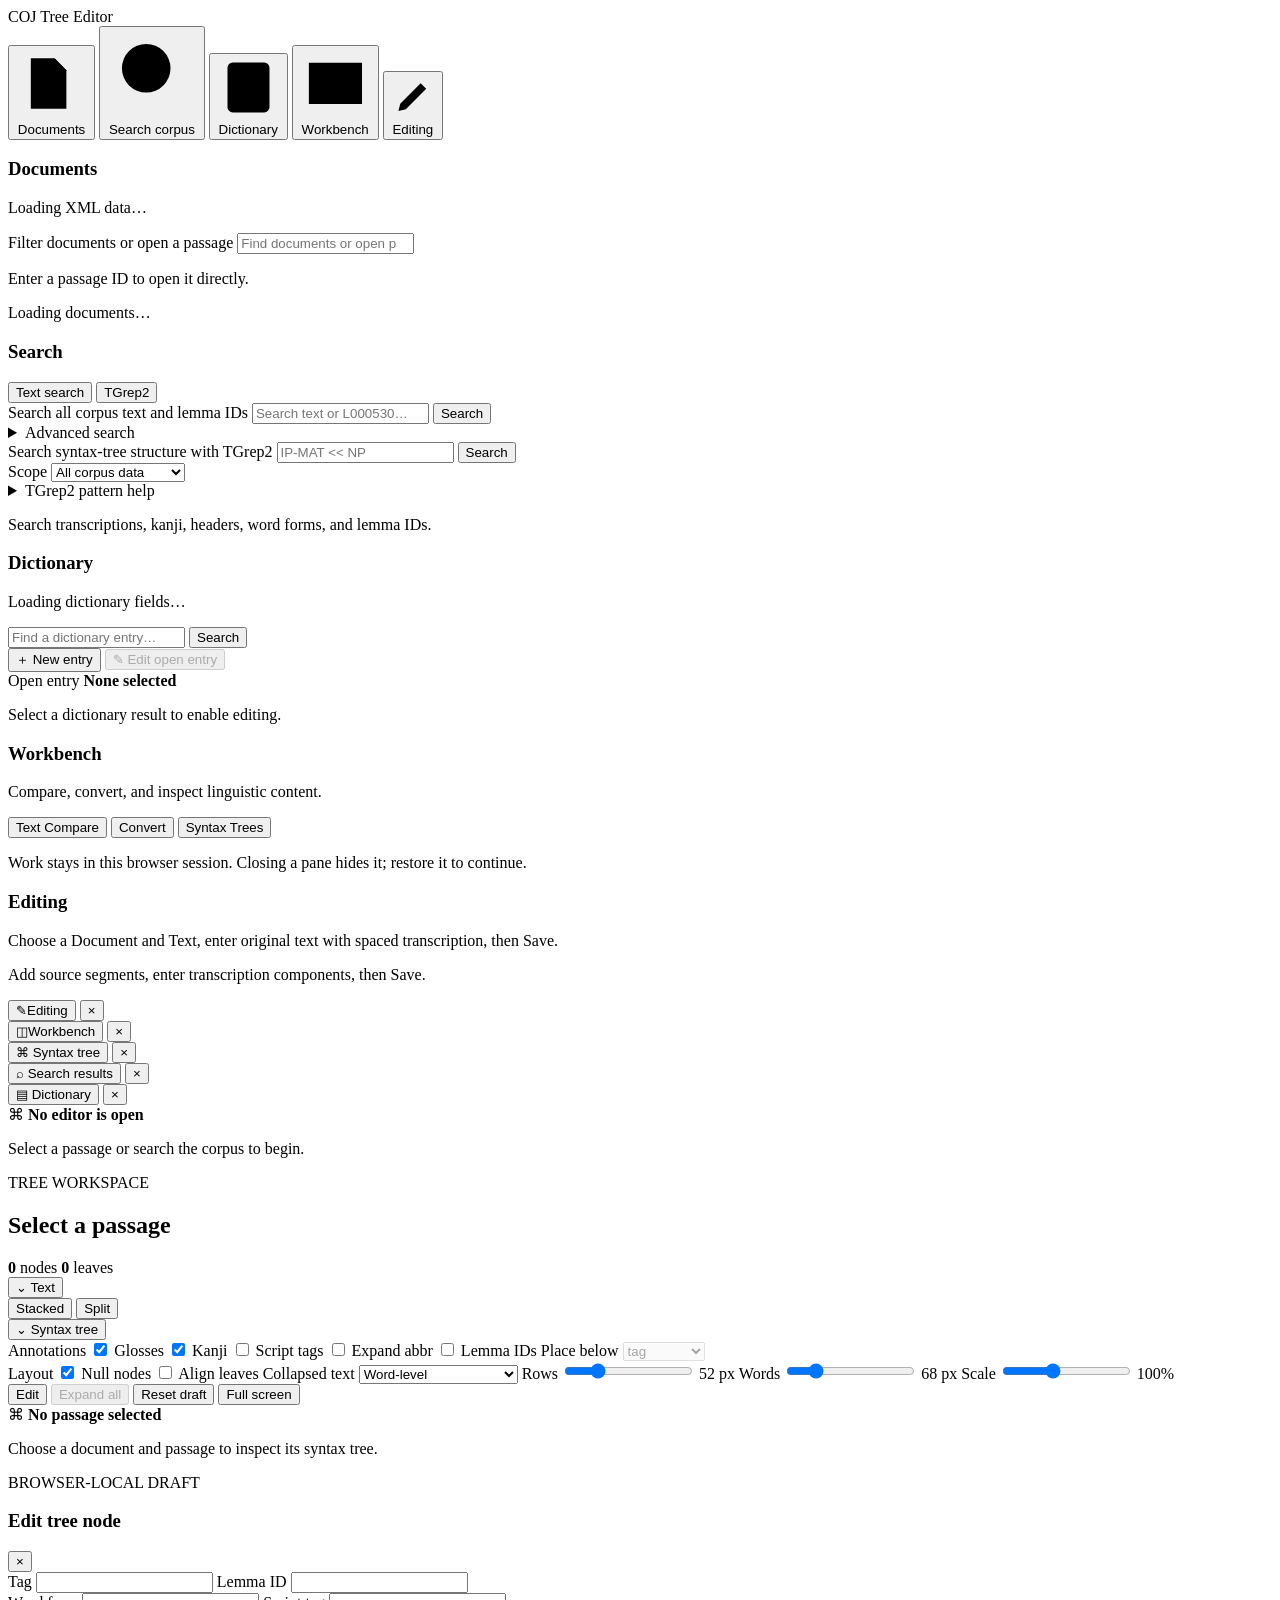
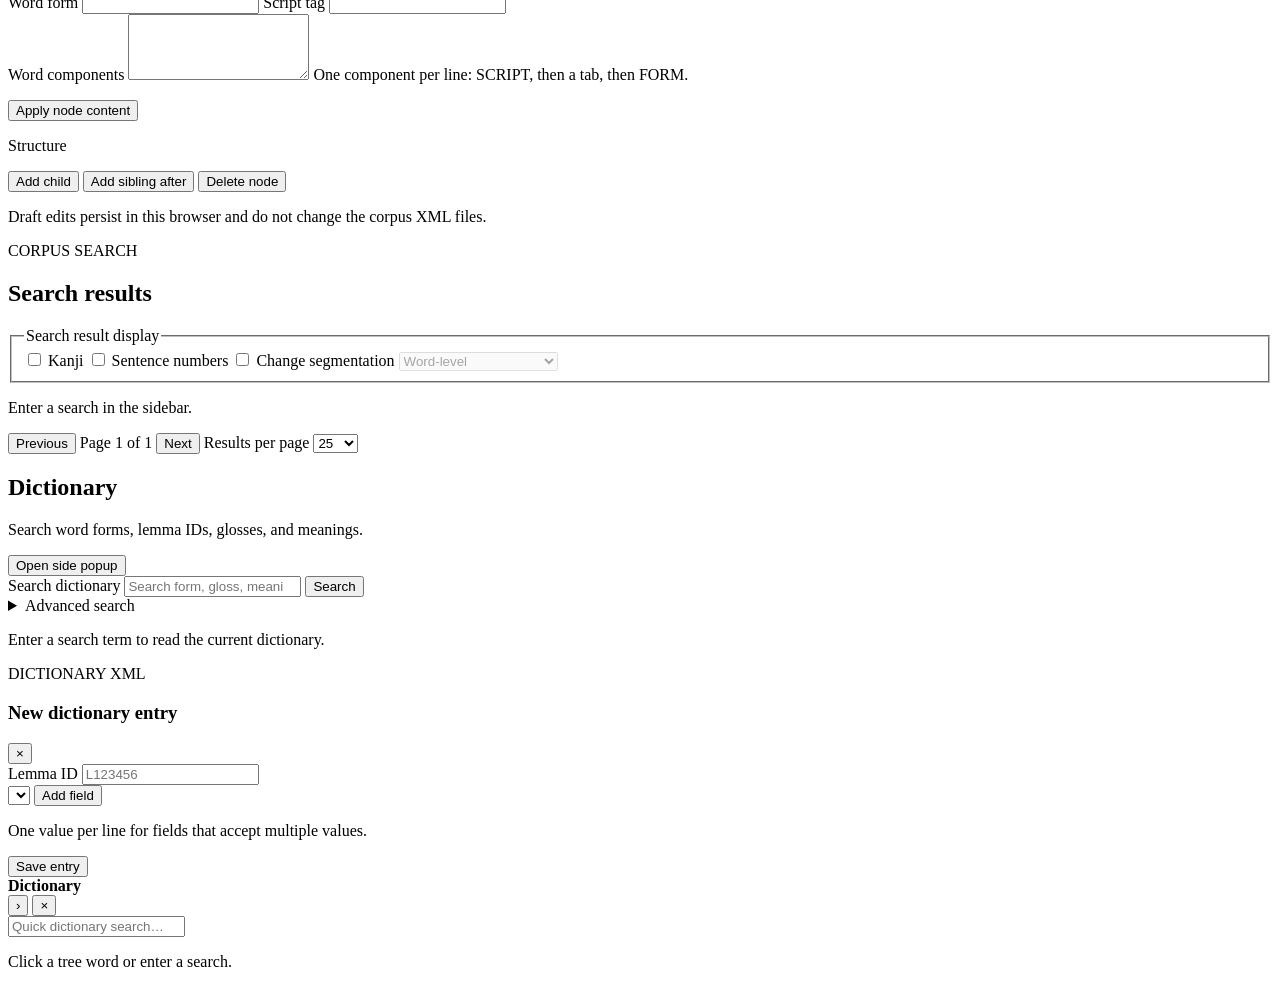
==== commit 7d5fb6f8: "Completed Stage 1 + Stage 2: multi-Text Documents, numbered paired source/transcription entry, bulk-" ====
--- a/treditor/templates/index.html
+++ b/treditor/templates/index.html
@@ -187,7 +187,7 @@
         <p class="search-message">Work stays in this browser session. Closing a pane hides it; restore it to continue.</p>
       </section>
       <section id="sidebar-editing" class="sidebar-view hidden" aria-label="Editing">
-        <div class="pane-heading"><h1>Editing</h1><p>Create a new text or open a saved text to continue.</p></div>
+        <div class="pane-heading"><h1>Editing</h1><p>Choose a Document and Text, enter original text with spaced transcription, then Save.</p></div>
         <p class="search-message">Add source segments, enter transcription components, then Save.</p>
       </section>
     </aside>
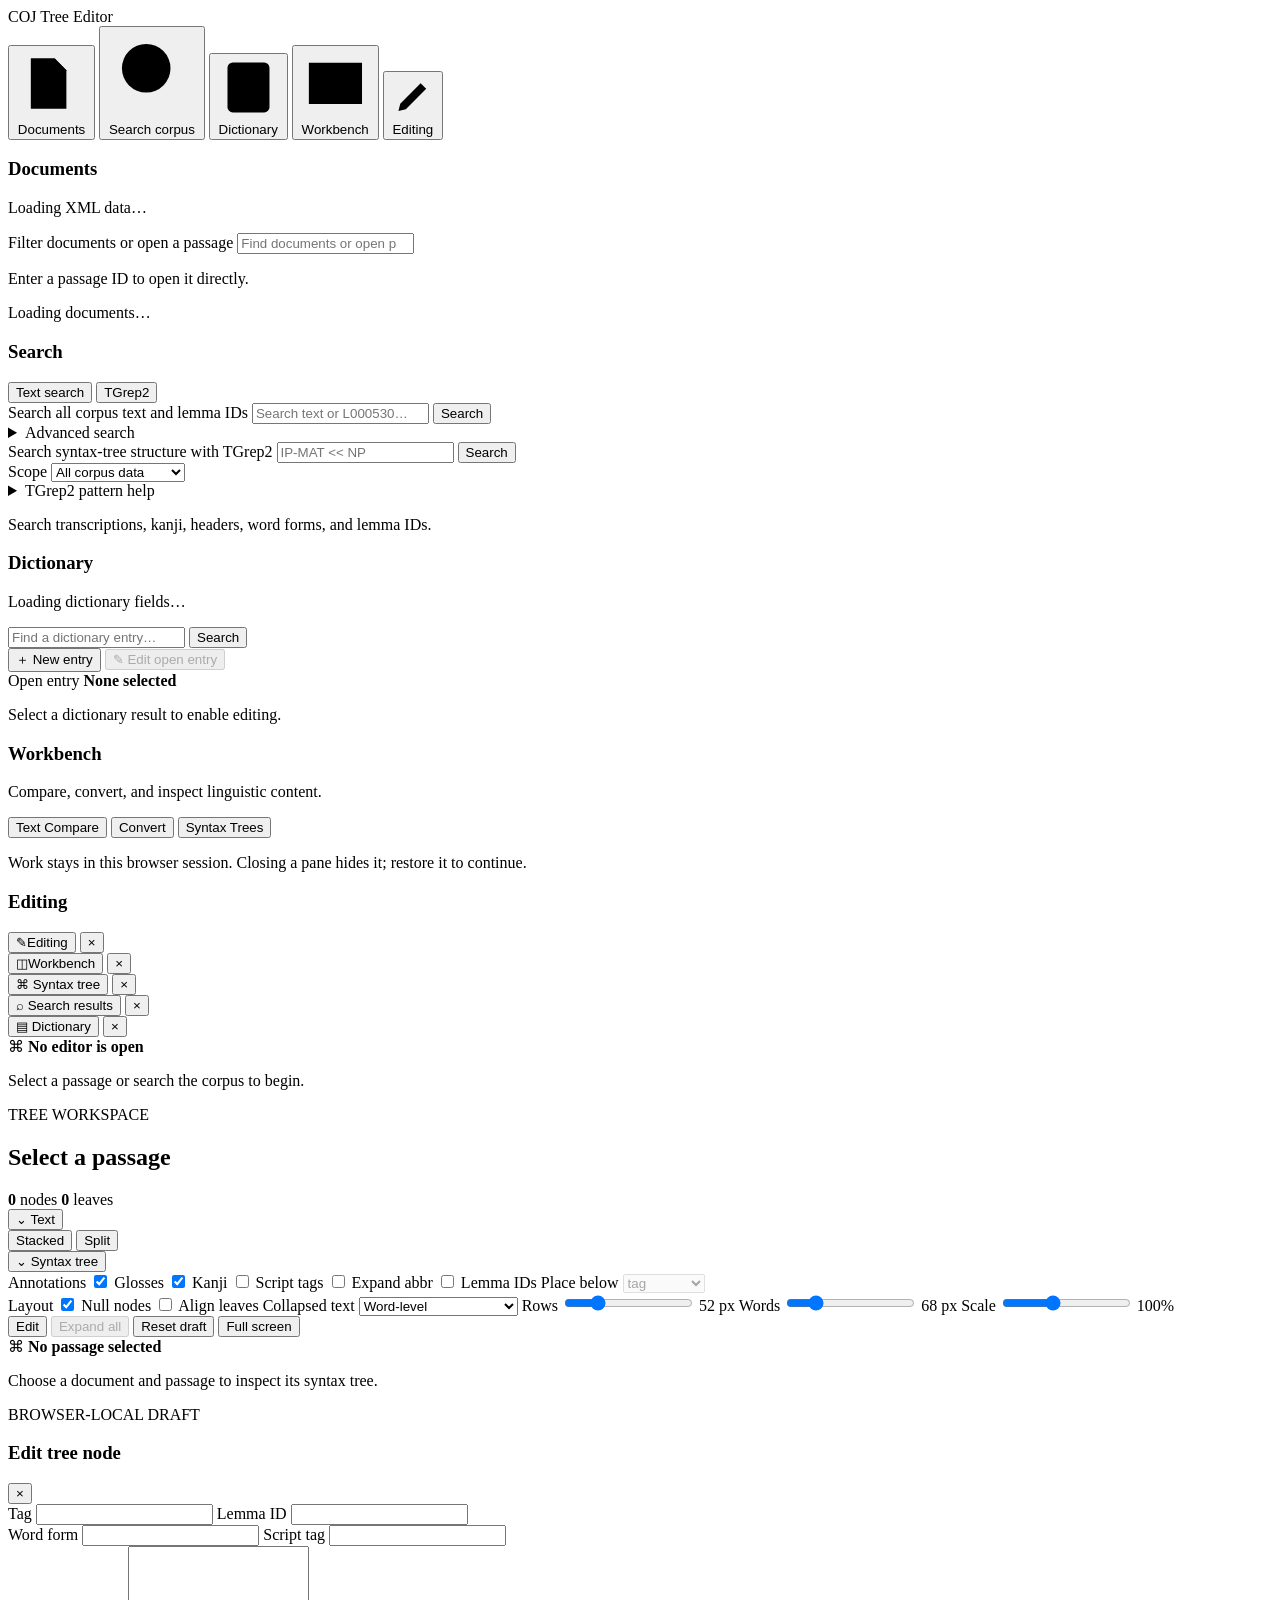
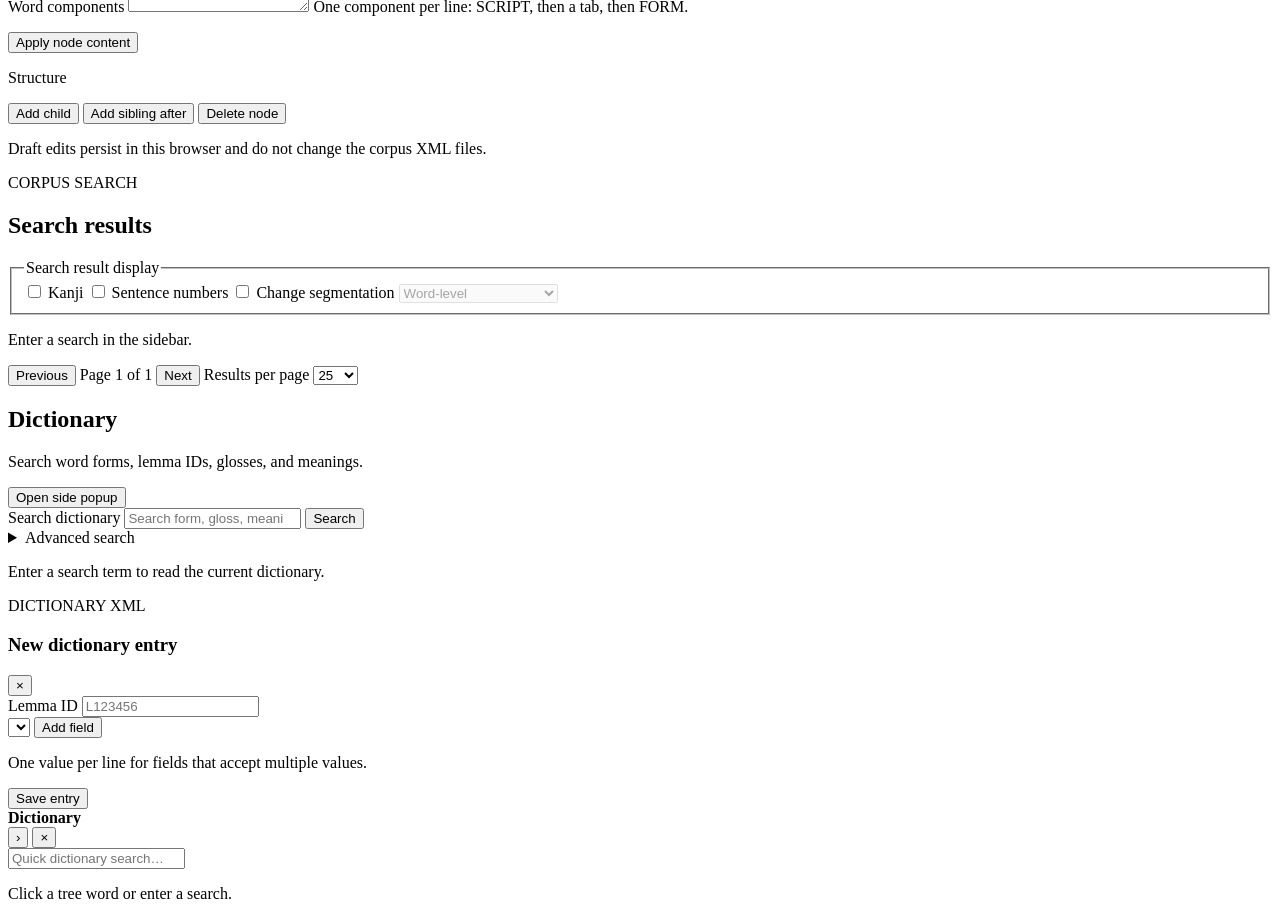
==== commit 8c3dfc53: "Completed the Stage 2 usability corrections" ====
--- a/treditor/templates/index.html
+++ b/treditor/templates/index.html
@@ -187,8 +187,8 @@
         <p class="search-message">Work stays in this browser session. Closing a pane hides it; restore it to continue.</p>
       </section>
       <section id="sidebar-editing" class="sidebar-view hidden" aria-label="Editing">
-        <div class="pane-heading"><h1>Editing</h1><p>Choose a Document and Text, enter original text with spaced transcription, then Save.</p></div>
-        <p class="search-message">Add source segments, enter transcription components, then Save.</p>
+        <div class="pane-heading"><h1>Editing</h1></div>
+        <div id="editing-sidebar-controls"></div>
       </section>
     </aside>
 
